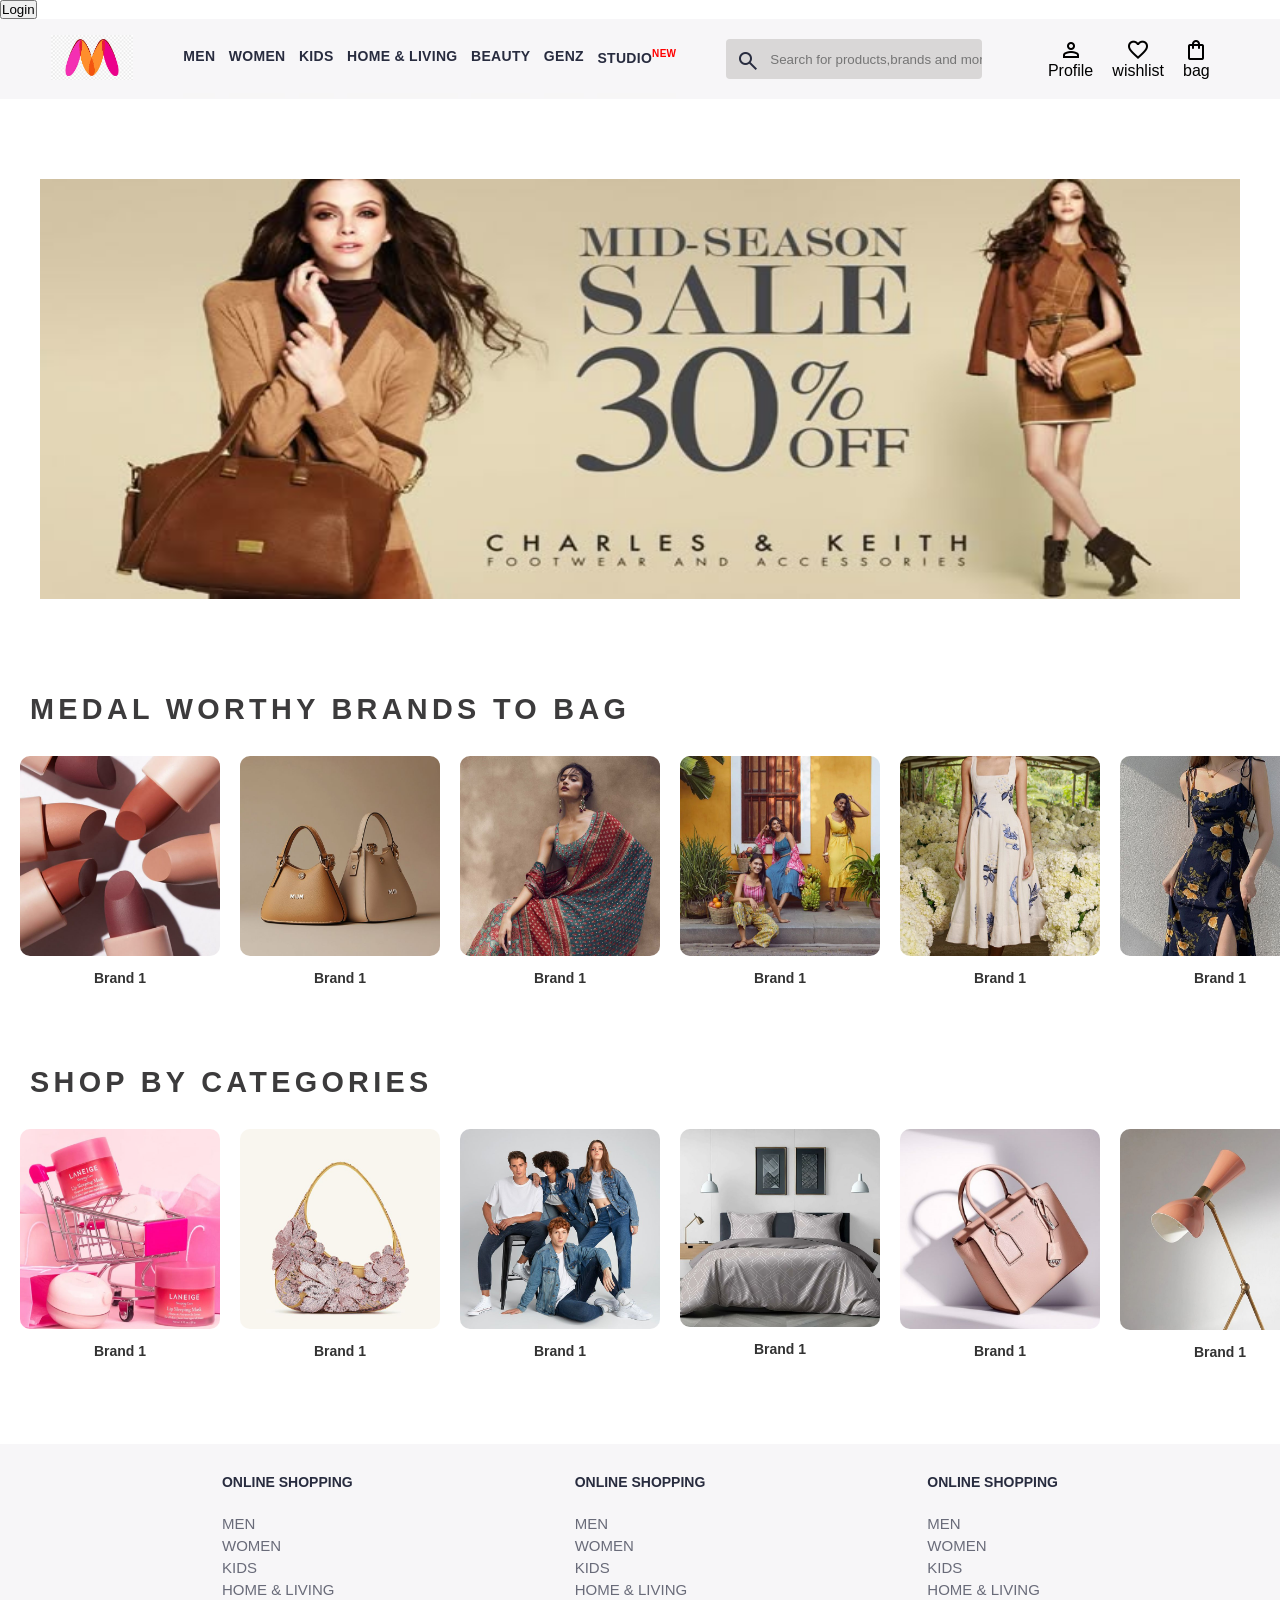
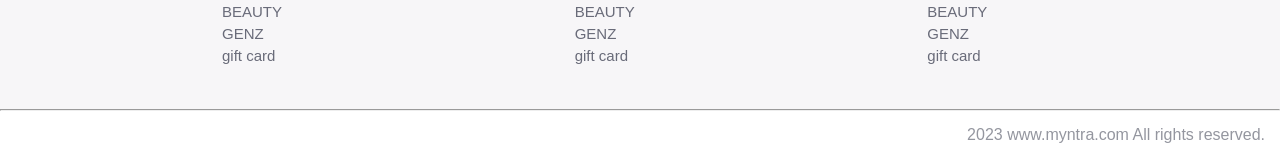
==== index.html @ 61872366 "first commit" ====
<!DOCTYPE html>
<html lang="en">
<head>
    <meta charset="UTF-8">
    <meta name="viewport" content="width=device-width, initial-scale=1.0">
    <title>myntra</title>
    <link rel="stylesheet" href="style.css">
    <link rel="stylesheet" href="https://fonts.googleapis.com/css2?family=Material+Symbols+Outlined" />
</head>

<body>
    <a href="password.html"><button>Login</button></a>
    <header>
        <div class="logo_container">
            <a href="#">
                <img class="myntra_home" src="logo.jpeg" alt="logo">
            </a>
        </div>
        <nav class="nav_bar">
            <a href="#">MEN</a>
            <a href="#">WOMEN</a>
            <a href="#">KIDS</a>
            <a href="#">HOME & LIVING</a>
            <a href="#">BEAUTY</a>
            <a href="#">GENZ</a>
            <a href="#">STUDIO<sup>new</sup></a>
        </nav>
        <div class="search_bar">
            <span class="material-symbols-outlined search_icon">search
        </span>
        <input class="search_input" placeholder="Search for products,brands and more">
        </div>
        <div class="action_bar">
            <div class="action_container">
                <span class="material-symbols-outlined action_icon">person</span>
                <span class="action_name">Profile</span>
            </div>

            <div class="action_container">
                <span class="material-symbols-outlined action_icon">favorite</span>
                <span class="action_name">wishlist</span>
            </div>

            <div class="action_container">
                <span class="material-symbols-outlined action_icon">shopping_bag</span>
                <span class="action_name">bag</span>
            </div>

        </div>
    </header>
    <main>
        <div class="banner_container">
            <img class="banner_image" src="banner.jpeg" alt="main banner" height="500">
        </div>
        <div class="category_section">
        <div class="category_heading">MEDAL WORTHY BRANDS TO BAG</div>
        <div class="scroll_container">
            <div class="scroll_item"><img src="1img.jpeg" alt="Brand 1">
            <p>Brand 1</p>
            </div>
            <div class="scroll_item"><img src="2img.jpeg" alt="Brand 1">
            <p>Brand 1</p>
            </div>
            <div class="scroll_item"><img src="3img.jpeg" alt="Brand 1">
            <p>Brand 1</p>
            </div>
            <div class="scroll_item"><img src="4img.jpeg" alt="Brand 1">
            <p>Brand 1</p>
            </div>
            <div class="scroll_item"><img src="5img.jpeg" alt="Brand 1">
            <p>Brand 1</p>
            </div>
            <div class="scroll_item"><img src="6img.jpeg" alt="Brand 1">
            <p>Brand 1</p>
            </div>
            <div class="scroll_item"><img src="7img.jpeg" alt="Brand 1">
            <p>Brand 1</p>
            </div>
            <div class="scroll_item"><img src="8img.jpeg" alt="Brand 1">
            <p>Brand 1</p>
            </div>
            <div class="scroll_item"><img src="9img.jpeg" alt="Brand 1">
            <p>Brand 1</p>
            </div>
            <div class="scroll_item"><img src="10img.jpeg" alt="Brand 1">
            <p>Brand 1</p>
            </div>
            <div class="scroll_item"><img src="11img.jpeg" alt="Brand 1">
            <p>Brand 1</p>
            </div>
            <div class="scroll_item"><img src="12img.jpeg" alt="Brand 1">
            <p>Brand 1</p>
            </div>
            <div class="scroll_item"><img src="13img.jpeg" alt="Brand 1">
            <p>Brand 1</p>
            </div>
            <div class="scroll_item"><img src="14img.jpeg" alt="Brand 1">
            <p>Brand 1</p>
            </div>
        </div>
    </div>
        <div class="category_section">
        <div class="category_heading">SHOP BY CATEGORIES</div>
        <div class="scroll_container">
            <div class="scroll_item"><img src="15img.jpeg" alt="Brand 1">
            <p>Brand 1</p>
            </div>
            <div class="scroll_item"><img src="16img.jpeg" alt="Brand 1">
            <p>Brand 1</p>
            </div>
            <div class="scroll_item"><img src="17img.jpeg" alt="Brand 1">
            <p>Brand 1</p>
            </div>
            <div class="scroll_item"><img src="18img.jpeg" alt="Brand 1">
            <p>Brand 1</p>
            </div>
            <div class="scroll_item"><img src="19img.jpeg" alt="Brand 1">
            <p>Brand 1</p>
            </div>
            <div class="scroll_item"><img src="20img.jpeg" alt="Brand 1">
            <p>Brand 1</p>
            </div>
            <div class="scroll_item"><img src="21img.jpeg" alt="Brand 1">
            <p>Brand 1</p>
            </div>
            <div class="scroll_item"><img src="22img.jpeg" alt="Brand 1">
            <p>Brand 1</p>
            </div>
            <div class="scroll_item"><img src="23img.jpeg" alt="Brand 1">
            <p>Brand 1</p>
            </div>
            <div class="scroll_item"><img src="24img.jpeg" alt="Brand 1">
            <p>Brand 1</p>
            </div>
            <div class="scroll_item"><img src="25img.jpeg" alt="Brand 1">
            <p>Brand 1</p>
            </div>
            <div class="scroll_item"><img src="26img.jpeg" alt="Brand 1">
            <p>Brand 1</p>
            </div>
            <div class="scroll_item"><img src="27img.jpeg" alt="Brand 1">
            <p>Brand 1</p>
            </div>
            <div class="scroll_item"><img src="28img.jpeg" alt="Brand 1">
            <p>Brand 1</p>
            </div>
            </div>
            </div>
    </main>
    <footer>
        <div class="footer_container">
            <div class="footer_column">
                <h3>ONLINE SHOPPING</h3>
                <a href="#">MEN</a>
            <a href="#">WOMEN</a>
            <a href="#">KIDS</a>
            <a href="#">HOME & LIVING</a>
            <a href="#">BEAUTY</a>
            <a href="#">GENZ</a>
            <a href="#">gift card</a>
            </div>

            <div class="footer_column">
                <h3>ONLINE SHOPPING</h3>
                <a href="#">MEN</a>
            <a href="#">WOMEN</a>
            <a href="#">KIDS</a>
            <a href="#">HOME & LIVING</a>
            <a href="#">BEAUTY</a>
            <a href="#">GENZ</a>
            <a href="#">gift card</a>
            </div>

            <div class="footer_column">
                <h3>ONLINE SHOPPING</h3>
                <a href="#">MEN</a>
            <a href="#">WOMEN</a>
            <a href="#">KIDS</a>
            <a href="#">HOME & LIVING</a>
            <a href="#">BEAUTY</a>
            <a href="#">GENZ</a>
            <a href="#">gift card</a>
            </div>
        </div>
        <hr>
        <div class="copyright">
            2023 www.myntra.com All rights reserved.
        </div>
    </footer>
</body>
</html>
---- style.css ----
*{
    margin: 0;
    padding: 0;
    font-family:'Gill Sans', 'Gill Sans MT', Calibri, 'Trebuchet MS', sans-serif;
    box-sizing:border-box;
}
header{
    display: flex;
    background-color: rgb(247, 246, 248);
    height: 80px;
    justify-content: space-between;
    align-items: center;
    border-radius: 1px solid #b6b1b1;
}
.myntra_home{
    height: 45px;
}
.logo_container{
    margin-left: 4%;
}
.nav_bar{
    display: flex;
    justify-content: space-evenly;
    min-width: 500px;
    gap:10px
}
.nav_bar a{
    font-size: 14px;
    font-weight: 700;
    letter-spacing: .3px;
    color: #282c3f;
    text-transform: uppercase;
    text-decoration: none;
    padding: 28px 0;
    border-bottom:5px solid rgb(247, 246, 246);
}
.nav_bar a:hover{
    border-bottom: 5px solid red;
}
.nav_bar a sup{
    color: red;
    font-size: 10px;
}
.search_bar{
    height: 40px;
    min-width: 200px;
    display: flex;
    align-items: center;
    width: 20%;
}
.search_icon{
    height: 20px;
    padding:10px;
    box-sizing: content-box;
    background-color:  rgb(217, 215, 215);
    color: #282c3f;
    font-weight: 300;
    border-radius: 4px 0 0 4px;
}
.search_input{
    color:rgb(1, 12, 21);
    background-color: rgb(217, 215, 215);
    flex-grow: 1;
    border:0;
    border-radius: 0 4px 4px 0;
    height: 40px;
}
.action_bar{
    margin-right: 4%;
    display: flex;
    min-width: 200px;
    justify-content: space-evenly;
}
.action_container{
    display: flex;
    flex-direction: column;
    align-items: center;

}
/*main section*/
.banner_image{
    width: 100%;
    padding: 40px;
}
.banner_container{
    margin: 40px 0;
}
.category_heading {
    text-transform: uppercase;
    color: rgb(60, 59, 60);
    letter-spacing: .15em;
    font-size: 1.8em;
    margin: 50px 30px 10px 30px;
    font-weight: 700;
    display: block;
    width: 100%;
}
.category_section {
    margin-bottom: 60px;
    display: block;
    width: 100%;
}
.footer_container{
    padding: 30px 0 40px 0;
    background:  rgb(247, 246, 248);
    display: flex;
    justify-content: space-evenly;
}
.footer_column{
    display: flex;
    flex-direction: column;
}
.footer_column h3{
    color: #282c3f;
    font-size: 14px;
    margin-bottom: 25px;

}
.footer_column a{
    color: #696b79;
    font-size: 15px;
    text-decoration: none;
    padding-bottom: 5px;
}
.copyright{
    color: #94969f;
    text-align: end;
    padding: 15px;
}
.scroll_container {
    display: flex;
    overflow-x: auto;
    gap: 20px;
    padding: 20px;
    scroll-behavior: smooth;
}

.scroll_container::-webkit-scrollbar {
    height: 10px;
}

.scroll_container::-webkit-scrollbar-thumb {
    background: #aaa;
    border-radius: 5px;
}

.scroll_item {
    flex: 0 0 auto;
    width: 200px;
    text-align: center;
}

.scroll_item img {
    width: 100%;
    height: auto;
    border-radius: 10px;
}

.scroll_item p {
    margin-top: 10px;
    font-size: 14px;
    font-weight: bold;
    color: #333;
}
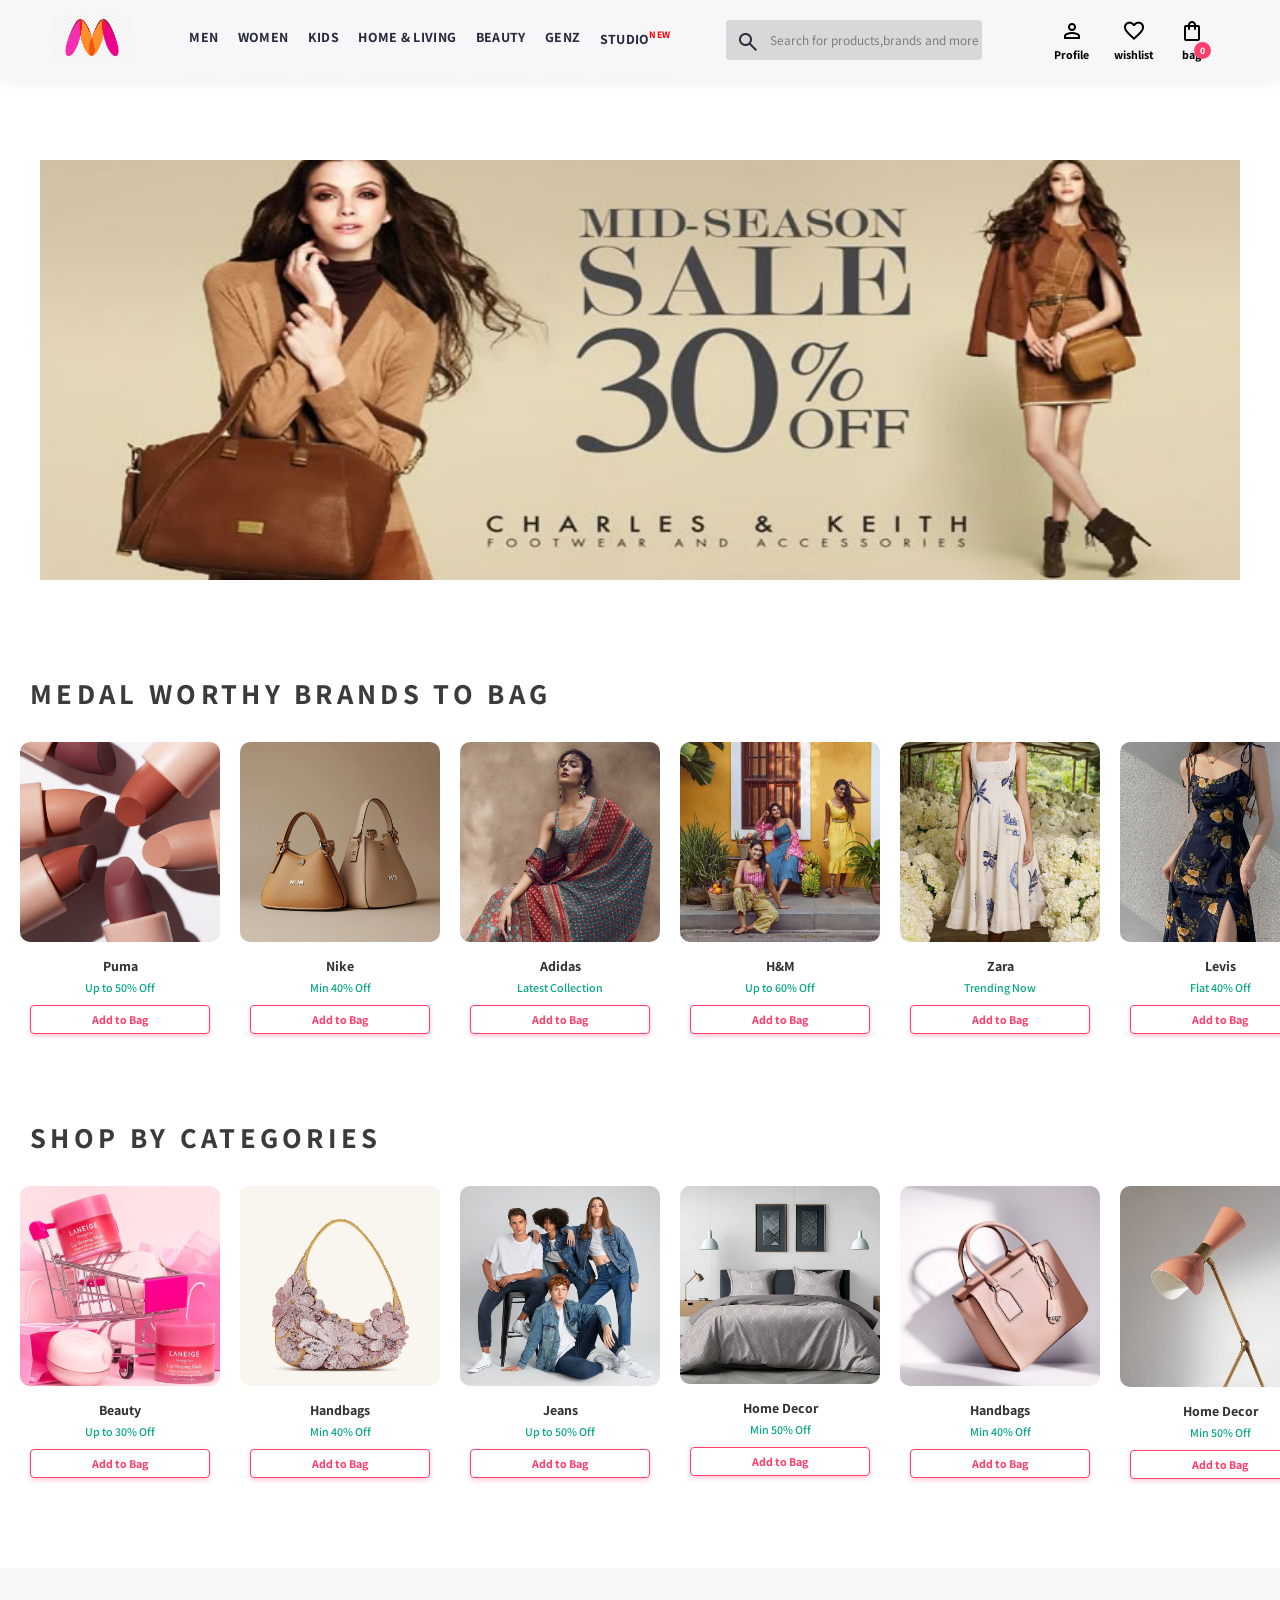
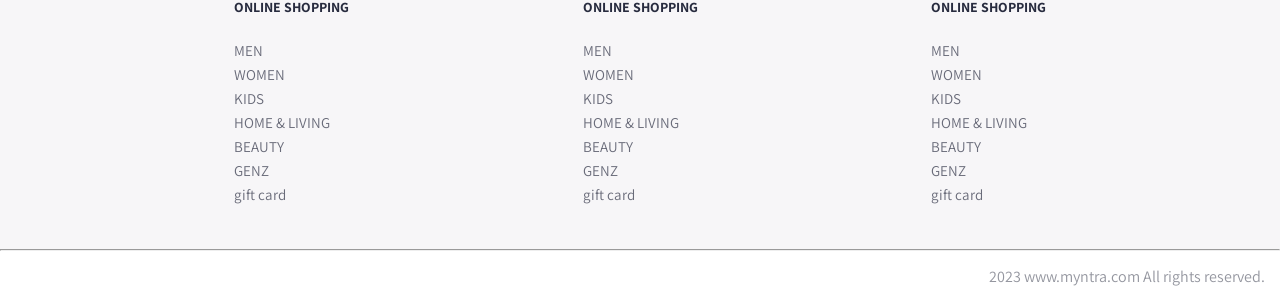
==== commit cd3d47c8: "feat: Implement dynamic content loading for homepage, redesign login/signup page with OTP, and integ" ====
--- a/index.html
+++ b/index.html
@@ -1,15 +1,19 @@
 <!DOCTYPE html>
 <html lang="en">
+
 <head>
     <meta charset="UTF-8">
     <meta name="viewport" content="width=device-width, initial-scale=1.0">
     <title>myntra</title>
     <link rel="stylesheet" href="style.css">
+    <link rel="preconnect" href="https://fonts.googleapis.com">
+    <link rel="preconnect" href="https://fonts.gstatic.com" crossorigin>
+    <link href="https://fonts.googleapis.com/css2?family=Assistant:wght@300;400;600;700;800&display=swap"
+        rel="stylesheet">
     <link rel="stylesheet" href="https://fonts.googleapis.com/css2?family=Material+Symbols+Outlined" />
 </head>
 
 <body>
-    <a href="password.html"><button>Login</button></a>
     <header>
         <div class="logo_container">
             <a href="#">
@@ -27,14 +31,16 @@
         </nav>
         <div class="search_bar">
             <span class="material-symbols-outlined search_icon">search
-        </span>
-        <input class="search_input" placeholder="Search for products,brands and more">
+            </span>
+            <input class="search_input" placeholder="Search for products,brands and more">
         </div>
         <div class="action_bar">
-            <div class="action_container">
-                <span class="material-symbols-outlined action_icon">person</span>
-                <span class="action_name">Profile</span>
-            </div>
+            <a href="login.html" style="text-decoration: none; color: inherit;">
+                <div class="action_container">
+                    <span class="material-symbols-outlined action_icon">person</span>
+                    <span class="action_name">Profile</span>
+                </div>
+            </a>
 
             <div class="action_container">
                 <span class="material-symbols-outlined action_icon">favorite</span>
@@ -43,7 +49,7 @@
 
             <div class="action_container">
                 <span class="material-symbols-outlined action_icon">shopping_bag</span>
-                <span class="action_name">bag</span>
+                <span class="action_name">bag <span id="bag-count" class="badge">0</span></span>
             </div>
 
         </div>
@@ -53,133 +59,51 @@
             <img class="banner_image" src="banner.jpeg" alt="main banner" height="500">
         </div>
         <div class="category_section">
-        <div class="category_heading">MEDAL WORTHY BRANDS TO BAG</div>
-        <div class="scroll_container">
-            <div class="scroll_item"><img src="1img.jpeg" alt="Brand 1">
-            <p>Brand 1</p>
-            </div>
-            <div class="scroll_item"><img src="2img.jpeg" alt="Brand 1">
-            <p>Brand 1</p>
-            </div>
-            <div class="scroll_item"><img src="3img.jpeg" alt="Brand 1">
-            <p>Brand 1</p>
-            </div>
-            <div class="scroll_item"><img src="4img.jpeg" alt="Brand 1">
-            <p>Brand 1</p>
-            </div>
-            <div class="scroll_item"><img src="5img.jpeg" alt="Brand 1">
-            <p>Brand 1</p>
-            </div>
-            <div class="scroll_item"><img src="6img.jpeg" alt="Brand 1">
-            <p>Brand 1</p>
-            </div>
-            <div class="scroll_item"><img src="7img.jpeg" alt="Brand 1">
-            <p>Brand 1</p>
-            </div>
-            <div class="scroll_item"><img src="8img.jpeg" alt="Brand 1">
-            <p>Brand 1</p>
-            </div>
-            <div class="scroll_item"><img src="9img.jpeg" alt="Brand 1">
-            <p>Brand 1</p>
-            </div>
-            <div class="scroll_item"><img src="10img.jpeg" alt="Brand 1">
-            <p>Brand 1</p>
-            </div>
-            <div class="scroll_item"><img src="11img.jpeg" alt="Brand 1">
-            <p>Brand 1</p>
-            </div>
-            <div class="scroll_item"><img src="12img.jpeg" alt="Brand 1">
-            <p>Brand 1</p>
-            </div>
-            <div class="scroll_item"><img src="13img.jpeg" alt="Brand 1">
-            <p>Brand 1</p>
-            </div>
-            <div class="scroll_item"><img src="14img.jpeg" alt="Brand 1">
-            <p>Brand 1</p>
+            <div class="category_heading">MEDAL WORTHY BRANDS TO BAG</div>
+            <div class="scroll_container" id="brands-container">
+                <!-- Items will be inserted here by JS -->
             </div>
         </div>
-    </div>
         <div class="category_section">
-        <div class="category_heading">SHOP BY CATEGORIES</div>
-        <div class="scroll_container">
-            <div class="scroll_item"><img src="15img.jpeg" alt="Brand 1">
-            <p>Brand 1</p>
+            <div class="category_heading">SHOP BY CATEGORIES</div>
+            <div class="scroll_container" id="categories-container">
+                <!-- Items will be inserted here by JS -->
             </div>
-            <div class="scroll_item"><img src="16img.jpeg" alt="Brand 1">
-            <p>Brand 1</p>
-            </div>
-            <div class="scroll_item"><img src="17img.jpeg" alt="Brand 1">
-            <p>Brand 1</p>
-            </div>
-            <div class="scroll_item"><img src="18img.jpeg" alt="Brand 1">
-            <p>Brand 1</p>
-            </div>
-            <div class="scroll_item"><img src="19img.jpeg" alt="Brand 1">
-            <p>Brand 1</p>
-            </div>
-            <div class="scroll_item"><img src="20img.jpeg" alt="Brand 1">
-            <p>Brand 1</p>
-            </div>
-            <div class="scroll_item"><img src="21img.jpeg" alt="Brand 1">
-            <p>Brand 1</p>
-            </div>
-            <div class="scroll_item"><img src="22img.jpeg" alt="Brand 1">
-            <p>Brand 1</p>
-            </div>
-            <div class="scroll_item"><img src="23img.jpeg" alt="Brand 1">
-            <p>Brand 1</p>
-            </div>
-            <div class="scroll_item"><img src="24img.jpeg" alt="Brand 1">
-            <p>Brand 1</p>
-            </div>
-            <div class="scroll_item"><img src="25img.jpeg" alt="Brand 1">
-            <p>Brand 1</p>
-            </div>
-            <div class="scroll_item"><img src="26img.jpeg" alt="Brand 1">
-            <p>Brand 1</p>
-            </div>
-            <div class="scroll_item"><img src="27img.jpeg" alt="Brand 1">
-            <p>Brand 1</p>
-            </div>
-            <div class="scroll_item"><img src="28img.jpeg" alt="Brand 1">
-            <p>Brand 1</p>
-            </div>
-            </div>
-            </div>
+        </div>
     </main>
     <footer>
         <div class="footer_container">
             <div class="footer_column">
                 <h3>ONLINE SHOPPING</h3>
                 <a href="#">MEN</a>
-            <a href="#">WOMEN</a>
-            <a href="#">KIDS</a>
-            <a href="#">HOME & LIVING</a>
-            <a href="#">BEAUTY</a>
-            <a href="#">GENZ</a>
-            <a href="#">gift card</a>
+                <a href="#">WOMEN</a>
+                <a href="#">KIDS</a>
+                <a href="#">HOME & LIVING</a>
+                <a href="#">BEAUTY</a>
+                <a href="#">GENZ</a>
+                <a href="#">gift card</a>
             </div>
 
             <div class="footer_column">
                 <h3>ONLINE SHOPPING</h3>
                 <a href="#">MEN</a>
-            <a href="#">WOMEN</a>
-            <a href="#">KIDS</a>
-            <a href="#">HOME & LIVING</a>
-            <a href="#">BEAUTY</a>
-            <a href="#">GENZ</a>
-            <a href="#">gift card</a>
+                <a href="#">WOMEN</a>
+                <a href="#">KIDS</a>
+                <a href="#">HOME & LIVING</a>
+                <a href="#">BEAUTY</a>
+                <a href="#">GENZ</a>
+                <a href="#">gift card</a>
             </div>
 
             <div class="footer_column">
                 <h3>ONLINE SHOPPING</h3>
                 <a href="#">MEN</a>
-            <a href="#">WOMEN</a>
-            <a href="#">KIDS</a>
-            <a href="#">HOME & LIVING</a>
-            <a href="#">BEAUTY</a>
-            <a href="#">GENZ</a>
-            <a href="#">gift card</a>
+                <a href="#">WOMEN</a>
+                <a href="#">KIDS</a>
+                <a href="#">HOME & LIVING</a>
+                <a href="#">BEAUTY</a>
+                <a href="#">GENZ</a>
+                <a href="#">gift card</a>
             </div>
         </div>
         <hr>
@@ -187,5 +111,7 @@
             2023 www.myntra.com All rights reserved.
         </div>
     </footer>
+    <script src="script.js"></script>
 </body>
+
 </html>
--- a/style.css
+++ b/style.css
@@ -1,30 +1,39 @@
-*{
+* {
     margin: 0;
     padding: 0;
-    font-family:'Gill Sans', 'Gill Sans MT', Calibri, 'Trebuchet MS', sans-serif;
-    box-sizing:border-box;
-}
-header{
+    font-family: 'Assistant', -apple-system, BlinkMacSystemFont, "Segoe UI", Roboto, Helvetica, Arial, sans-serif;
+    box-sizing: border-box;
+}
+
+header {
     display: flex;
     background-color: rgb(247, 246, 248);
     height: 80px;
     justify-content: space-between;
     align-items: center;
     border-radius: 1px solid #b6b1b1;
-}
-.myntra_home{
+    position: sticky;
+    top: 0;
+    z-index: 1000;
+    box-shadow: 0 4px 12px 0 rgba(0, 0, 0, 0.05);
+}
+
+.myntra_home {
     height: 45px;
 }
-.logo_container{
+
+.logo_container {
     margin-left: 4%;
 }
-.nav_bar{
+
+.nav_bar {
     display: flex;
     justify-content: space-evenly;
     min-width: 500px;
-    gap:10px
-}
-.nav_bar a{
+    gap: 10px
+}
+
+.nav_bar a {
     font-size: 14px;
     font-weight: 700;
     letter-spacing: .3px;
@@ -32,59 +41,101 @@
     text-transform: uppercase;
     text-decoration: none;
     padding: 28px 0;
-    border-bottom:5px solid rgb(247, 246, 246);
-}
-.nav_bar a:hover{
+    border-bottom: 5px solid rgb(247, 246, 246);
+    transition: border-bottom 0.2s;
+}
+
+.nav_bar a:hover {
     border-bottom: 5px solid red;
 }
-.nav_bar a sup{
+
+.nav_bar a sup {
     color: red;
     font-size: 10px;
 }
-.search_bar{
+
+.search_bar {
     height: 40px;
     min-width: 200px;
     display: flex;
     align-items: center;
     width: 20%;
 }
-.search_icon{
+
+.search_icon {
     height: 20px;
-    padding:10px;
+    padding: 10px;
     box-sizing: content-box;
-    background-color:  rgb(217, 215, 215);
+    background-color: rgb(217, 215, 215);
     color: #282c3f;
     font-weight: 300;
     border-radius: 4px 0 0 4px;
 }
-.search_input{
-    color:rgb(1, 12, 21);
+
+.search_input {
+    color: rgb(1, 12, 21);
     background-color: rgb(217, 215, 215);
     flex-grow: 1;
-    border:0;
+    border: 0;
     border-radius: 0 4px 4px 0;
     height: 40px;
-}
-.action_bar{
+    outline: none;
+    transition: background-color 0.2s ease-in-out;
+}
+
+.search_input:focus,
+.search_input:hover {
+    background-color: rgb(225, 225, 225);
+}
+
+.search_icon {
+    transition: background-color 0.2s ease-in-out;
+}
+
+.search_bar:hover .search_icon,
+.search_bar:focus-within .search_icon {
+    background-color: rgb(225, 225, 225);
+}
+
+.action_bar {
     margin-right: 4%;
     display: flex;
     min-width: 200px;
     justify-content: space-evenly;
 }
-.action_container{
+
+.action_container {
     display: flex;
     flex-direction: column;
     align-items: center;
-
-}
+    cursor: pointer;
+    transition: transform 0.2s ease, color 0.2s ease;
+}
+
+.action_container:hover {
+    transform: scale(1.1);
+    color: #ff3f6c;
+    /* Myntra pink */
+}
+
+.action_icon {
+    transition: color 0.2s ease;
+}
+
+.action_container:hover .action_icon {
+    color: #ff3f6c;
+}
+
 /*main section*/
-.banner_image{
+.banner_image {
     width: 100%;
     padding: 40px;
 }
-.banner_container{
+
+.banner_container {
     margin: 40px 0;
 }
+
 .category_heading {
     text-transform: uppercase;
     color: rgb(60, 59, 60);
@@ -95,38 +146,45 @@
     display: block;
     width: 100%;
 }
+
 .category_section {
     margin-bottom: 60px;
     display: block;
     width: 100%;
 }
-.footer_container{
+
+.footer_container {
     padding: 30px 0 40px 0;
-    background:  rgb(247, 246, 248);
+    background: rgb(247, 246, 248);
     display: flex;
     justify-content: space-evenly;
 }
-.footer_column{
+
+.footer_column {
     display: flex;
     flex-direction: column;
 }
-.footer_column h3{
+
+.footer_column h3 {
     color: #282c3f;
     font-size: 14px;
     margin-bottom: 25px;
 
 }
-.footer_column a{
+
+.footer_column a {
     color: #696b79;
     font-size: 15px;
     text-decoration: none;
     padding-bottom: 5px;
 }
-.copyright{
+
+.copyright {
     color: #94969f;
     text-align: end;
     padding: 15px;
 }
+
 .scroll_container {
     display: flex;
     overflow-x: auto;
@@ -136,7 +194,7 @@
 }
 
 .scroll_container::-webkit-scrollbar {
-    height: 10px;
+    height: 8px;
 }
 
 .scroll_container::-webkit-scrollbar-thumb {
@@ -161,4 +219,90 @@
     font-size: 14px;
     font-weight: bold;
     color: #333;
-}
+    white-space: nowrap;
+    overflow: hidden;
+    text-overflow: ellipsis;
+}
+
+.item-offer {
+    font-size: 12px;
+    color: #03a685;
+    margin-top: 5px;
+    font-weight: 600;
+}
+
+.add-to-bag-btn {
+    margin-top: 10px;
+    padding: 6px 12px;
+    background-color: transparent;
+    color: #ff3f6c;
+    border: 1px solid #ff3f6c;
+    border-radius: 4px;
+    font-size: 12px;
+    font-weight: 700;
+    cursor: pointer;
+    transition: all 0.2s ease;
+    width: 90%;
+}
+
+.add-to-bag-btn:hover {
+    background-color: #ff3f6c;
+    color: white;
+    transform: none;
+    /* Override standard button hover */
+    box-shadow: none;
+    /* Override standard button hover */
+}
+
+/* Badge Styling for Bag Counter */
+.badge {
+    background-color: #ff3f6c;
+    color: white;
+    border-radius: 50%;
+    padding: 2px 6px;
+    font-size: 10px;
+    font-weight: bold;
+    position: absolute;
+    top: -5px;
+    right: -10px;
+}
+
+.action_name {
+    position: relative;
+    font-size: 12px;
+    font-weight: 700;
+    margin-top: 4px;
+}
+
+/* Button Styling (e.g. Login Button) */
+button {
+    background-color: #ff3f6c;
+    color: white;
+    border: none;
+    padding: 10px 20px;
+    font-size: 14px;
+    font-weight: 600;
+    border-radius: 4px;
+    cursor: pointer;
+    transition: background-color 0.2s ease, transform 0.2s ease;
+    box-shadow: 0 2px 5px rgba(255, 63, 108, 0.3);
+}
+
+button:hover {
+    background-color: #f12d59;
+    transform: translateY(-2px);
+    box-shadow: 0 4px 8px rgba(255, 63, 108, 0.4);
+}
+
+/* Enhancing Product Hover Effects */
+.scroll_item {
+    transition: transform 0.3s ease, box-shadow 0.3s ease;
+    cursor: pointer;
+    padding-bottom: 5px;
+    /* Give room for shadow */
+}
+
+.scroll_item:hover {
+    transform: translateY(-5px);
+    box-shadow: 0 8px 15px rgba(0, 0, 0, 0.1);
+}
